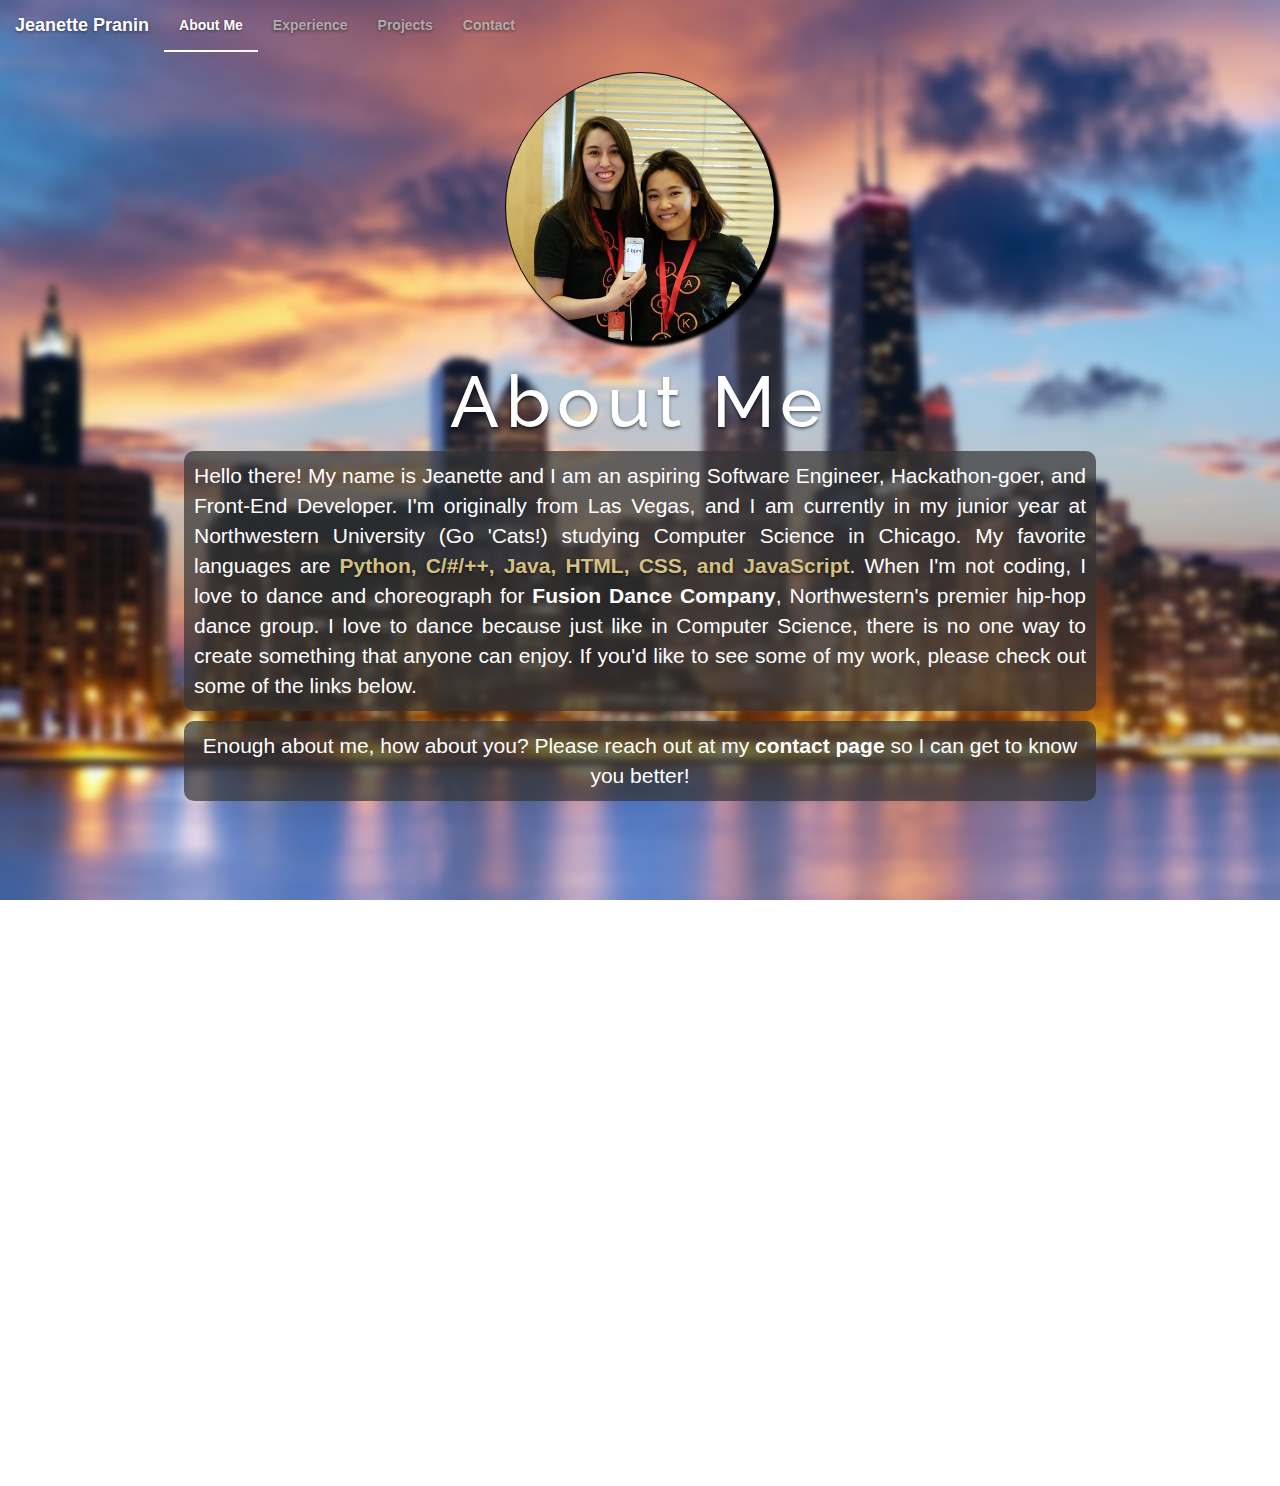
==== about.html @ 945592d2 "fix center spacing" ====
<!DOCTYPE html>
<html lang="en">
  <head>
    <meta charset="utf-8">
    <meta http-equiv="X-UA-Compatible" content="IE=edge">
    <meta name="viewport" content="width=device-width, initial-scale=1">
    <!-- The above 3 meta tags *must* come first in the head; any other head content must come *after* these tags -->
    <meta name="description" content="">
    <meta name="author" content="">
    <link rel="shortcut icon" href="images/tab-icon.png">

    <title>Jeanette Pranin | About Me</title>

    <!-- Bootstrap core CSS -->
    <link href="css/bootstrap.min.css" rel="stylesheet">

    <!-- Custom styles for this template -->
    <link href="general.css" rel="stylesheet">
    <link rel="stylesheet" href="css/animate.css">
    <link href='https://fonts.googleapis.com/css?family=Raleway' rel='stylesheet' type='text/css'>

  </head>
  <style>
  .about-me{
    text-align:justify;
    font-size: 1.5em;
    background-color: rgba(51,51,51,0.7);
    text-shadow:none; border-radius: 10px;
    padding: 10px;
    color:white;
  }
  @media all and (max-height: 700px) and (max-width: 900px) {
    .about-me{
      font-size: 1.2em;
      text-align: center;
    }
  }
  .videoWrapper {
    position: relative;
    padding-bottom: 56.25%; /* 16:9 */
    padding-top: 25px;
    height: 0;
  }
  .videoWrapper iframe {
    position: absolute;
    top: 0;
    left: 0;
    width: 100%;
    height: 100%;
  }


  </style>

  <body>
    <nav class="navbar navbar-default">
      <div class="container-fluid">
        <!-- Brand and toggle get grouped for better mobile display -->
        <div class="navbar-header">
          <button type="button" class="navbar-toggle collapsed" data-toggle="collapse" data-target="#bs-example-navbar-collapse-1" aria-expanded="false">
            <span class="sr-only">Toggle navigation</span>
            <span class="icon-bar"></span>
            <span class="icon-bar"></span>
            <span class="icon-bar"></span>
          </button>
          <a class="navbar-brand" href="index.html">Jeanette Pranin</a>
        </div>

        <!-- Collect the nav links, forms, and other content for toggling -->
        <div class="collapse navbar-collapse" id="bs-example-navbar-collapse-1">
          <ul class="nav navbar-nav">
            <li class="active"><a href="about.html">About Me<span class="sr-only">(current)</span></a></li>
            <li><a href="experience.html">Experience</a></li>
            <li><a href="projects.html">Projects</a></li>
            <li><a href="contact.html">Contact</a></li>
          </ul>
        </div>
      </div>
    </nav>

    <div class="circle-portrait animated rotateIn" style="background-image: url(images/treehacks-portrait.jpeg);"></div>
    <h1>About Me</h1>
    <div class="container">
      <div class="row">
        <div class="col-md-12">
          <center><div style="width:80%">
          <p class="about-me">Hello there! My name is Jeanette and I am an aspiring Software Engineer, Hackathon-goer, and Front-End Developer. I'm originally from Las Vegas, and I am currently in my junior year at Northwestern University (Go 'Cats!) studying Computer Science in Chicago. My favorite languages are <span style="color:#D4C082; text-shadow: 0 1px 3px rgba(0,0,0,.7); font-weight:bold;">Python, C/#/++, Java, HTML, CSS, and JavaScript</span>. When I'm not coding, I love to dance and choreograph for <a href="https://www.youtube.com/user/NUFusionDanceCo"><strong>Fusion Dance Company</strong></a>, Northwestern's premier hip-hop dance group. I love to dance because just like in Computer Science, there is no one way to create something that anyone can enjoy. If you'd like to see some of my work, please check out some of the links below.</p>
          <p class="about-me" style="text-align:center">Enough about me, how about you? Please reach out at my <strong><a href="contact.html">contact page</a></strong> so I can get to know you better!</p>
          </div></center>
        </div>
      </div>
      <div class="row">
        <div class="col-md-6"><div class="videoWrapper"><iframe width="560" height="315" src="https://www.youtube.com/embed/o9azKzVcnFA" frameborder="0" allowfullscreen></iframe></div></div>
        <div class="col-md-6"><div class="videoWrapper"><iframe width="560" height="315" src="https://www.youtube.com/embed/Dv8sLAqg6Uw" frameborder="0" allowfullscreen></iframe></div></div>
      </div>
      <div class="row">
        <div class="col-md-6"><div class="videoWrapper"><iframe width="560" height="315" src="https://www.youtube.com/embed/V71iTxN_OyY" frameborder="0" allowfullscreen></iframe></div></div>
        <div class="col-md-6"><div class="videoWrapper"><iframe width="560" height="315" src="https://www.youtube.com/embed/Ad45G83EJE8" frameborder="0" allowfullscreen></iframe></div></div>
      </div>
    </div>

    <script src="https://ajax.googleapis.com/ajax/libs/jquery/1.11.3/jquery.min.js"></script>
    <script src="js/bootstrap.min.js"></script>
  </body>
</html>
---- general.css ----
body {
  background: url(images/chicago.jpeg) no-repeat center center fixed; 
  -webkit-background-size: cover;
  -moz-background-size: cover;
  -ms-background-size: cover;
  -o-background-size: cover;
  background-size: cover;
  
  color:white;
}

a {
  text-decoration: none;
  color: white;
}

a:hover{
  color:gray;
}

.navbar-brand > img {
  height:100%;
}
/* navbar */
.navbar-default {
    background: transparent;
    border: none;
}
/* title */
.navbar-default .navbar-brand {
    font-weight: bold;
    color: #fff;
    text-shadow: 0 1px 3px rgba(0,0,0,.5);
}
.navbar-default .navbar-brand:hover,
.navbar-default .navbar-brand:focus {
    color: #fff;
}
/* link */
.navbar-default .navbar-nav > li > a {
    color: #CCCCCC; /* for IE */
    color: rgba(204,204,204,.75);
    border-bottom: 2px solid transparent;
    font-weight: bold;
    text-shadow: 0 1px 3px rgba(0,0,0,.5);
}
.navbar-default .navbar-nav > li > a:hover,
.navbar-default .navbar-nav > li > a:focus {
    color: #CCCCCC; /* for IE */
    color: rgba(204,204,204,.75);
    border-bottom-color: #CCCCCC;
    border-bottom-color: rgba(204,204,204,.75);
}
.navbar-default .navbar-nav > .active > a, 
.navbar-default .navbar-nav > .active > a:hover, 
.navbar-default .navbar-nav > .active > a:focus {
    color: white; /* for IE */
    color: rgb(255,255,255);
    border-bottom-color: white;
    border-bottom-color: rgb(255,255,255);
    background-color: transparent;
}

.navbar-default .navbar-nav > .open > a, 
.navbar-default .navbar-nav > .open > a:hover, 
.navbar-default .navbar-nav > .open > a:focus {
    color: white;
    background-color: none;
}
/* caret */
.navbar-default .navbar-nav > .dropdown > a .caret {
    border-top-color: none;
    border-bottom-color: none;
}
.navbar-default .navbar-nav > .dropdown > a:hover .caret,
.navbar-default .navbar-nav > .dropdown > a:focus .caret {
    border-top-color: none;
    border-bottom-color: none;
}
.navbar-default .navbar-nav > .open > a .caret, 
.navbar-default .navbar-nav > .open > a:hover .caret, 
.navbar-default .navbar-nav > .open > a:focus .caret {
    border-top-color: none;
    border-bottom-color: none;
}
/* mobile version */
.navbar-default .navbar-toggle {
    border-color: none;
}
.navbar-default .navbar-toggle:hover,
.navbar-default .navbar-toggle:focus {
    color: white;
    background-color: rgba(255,255,255,.75);

}
.navbar-default .navbar-toggle .icon-bar {
    background-color: none;
}
@media (max-width: 767px) {
    .navbar-default .navbar-nav .open .dropdown-menu > li > a {
        color: #CCCCCC; /* for IE */
        color: rgba(204,204,204,.75);

    }
    .navbar-default .navbar-nav .open .dropdown-menu > li > a:hover,
    .navbar-default .navbar-nav .open .dropdown-menu > li > a:focus {
        color: white; /* for IE */
        color: rgba(255,255,255,.75);
    }
    .navbar-default .navbar-nav > li > a:hover,
    .navbar-default .navbar-nav > li > a:focus {
        color: #CCCCCC; /* for IE */
        color: rgba(204,204,204,.75);
    }
}



  .circle-portrait {
    width: 12vw;
    height: 12vw;
    border-radius:6vw;
    background-color: #333;
    background-size: 100%;
    box-shadow: 5px 5px 3px black;
    border: 1px solid black;
    margin-left: auto;
    margin-right: auto;
  }
  h1 {
    text-align:center;
    color: white;
    text-shadow: 0 2px 3px rgba(0,0,0,.5);
    font-family: Raleway;
    letter-spacing: 0.5vw;
    font-size: 3vw;
  }
  /* iPhone 4 and smaller */
  /* Portrait */
  @media all and (max-width: 374px) and (max-height: 567px) {
    .circle-portrait {
      width: 35vw;
      height: 35vw;
      border-radius: 17.5vw;
    }
    h1 {
      font-size: 8.5vw;
    }
  }
  /* Landscape */
  @media all and (max-height: 374px) and (max-width: 567px) {
    .circle-portrait {
      width: 30vh;
      height: 30vh;
      border-radius: 15vh;
    }
    h1 {
      font-size: 8vh;
    }
  }
  /* iPhone 5 and smaller */
  /* Portrait */
  @media all and (max-width: 413px) and (max-height: 735px) {
    .circle-portrait {
      width: 40vw;
      height: 40vw;
      border-radius: 20vw;
    }
    h1 {
      font-size: 9vw;
    }
  }
  /* Landscape */
  @media all and (max-height: 413px) and (max-width: 735px) {
    .circle-portrait {
      width: 30vh;
      height: 30vh;
      border-radius: 15vh;
    }
    h1 {
      font-size: 8vh;
    }
  }
  //* iPhone 5 and smaller */
  /* Portrait */
  @media all and (max-width: 413px) and (max-height: 735px) {
    .circle-portrait {
      width: 40vw;
      height: 40vw;
      border-radius: 20vw;
    }
    h1 {
      font-size: 9vw;
    }
  }
  /* Landscape */
  @media all and (max-height: 413px) and (max-width: 735px) {
    .circle-portrait {
      width: 30vh;
      height: 30vh;
      border-radius: 15vh;
    }
    h1 {
      font-size: 8vh;
    }
  }
  /* iPhone 6+ smaller */
  /* Portrait */
  @media all and (max-width: 500px) and (max-height: 900px) {
    .circle-portrait {
      width: 40vw;
      height: 40vw;
      border-radius: 20vw;
    }
    h1 {
      font-size: 9vw;
    }
    .navbar-default .navbar-brand {
        font-size: 5vw;
    }
    .navbar-default .navbar-nav > li > a {
        font-size: 5vw;
    }
  }
  /* Landscape */
  @media all and (max-height: 500px) and (max-width: 900px) {
    .circle-portrait {
      width: 30vh;
      height: 30vh;
      border-radius: 15vh;
    }
    h1 {
      font-size: 8vh;
    }
  }
  @media all and (min-width: 500px) and (max-width: 1300px) {
    .circle-portrait {
      width: 30vh;
      height: 30vh;
      border-radius: 15vh;
    }
    h1 {
      font-size: 8vh;
    }
  }
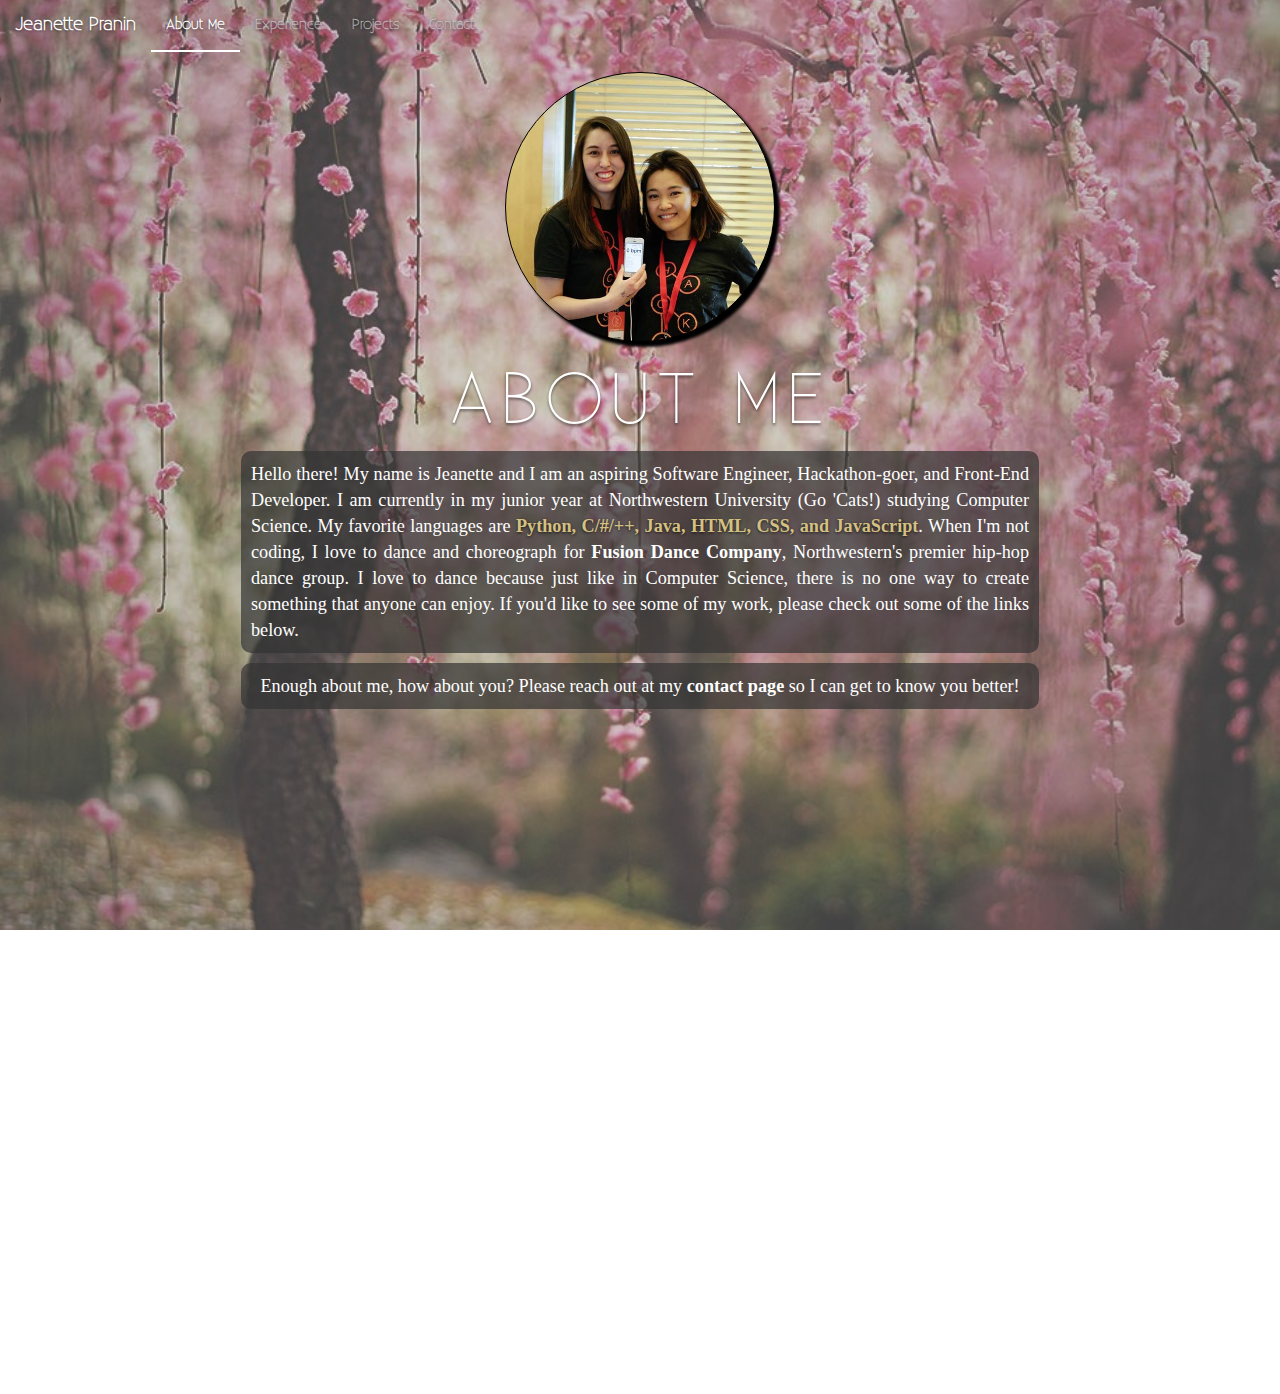
==== commit 66991736: "change background and font family" ====
--- a/about.html
+++ b/about.html
@@ -23,16 +23,17 @@
   <style>
   .about-me{
     text-align:justify;
-    font-size: 1.5em;
+    font-size: 1.3em;
     background-color: rgba(51,51,51,0.7);
-    text-shadow:none; border-radius: 10px;
+    text-shadow:none;
+    border-radius: 10px;
     padding: 10px;
     color:white;
+    font-family: Avenir;
   }
   @media all and (max-height: 700px) and (max-width: 900px) {
     .about-me{
       font-size: 1.2em;
-      text-align: center;
     }
   }
   .videoWrapper {
@@ -79,12 +80,12 @@
     </nav>
 
     <div class="circle-portrait animated rotateIn" style="background-image: url(images/treehacks-portrait.jpeg);"></div>
-    <h1>About Me</h1>
+    <h1>ABOUT ME</h1>
     <div class="container">
       <div class="row">
         <div class="col-md-12">
-          <center><div style="width:80%">
-          <p class="about-me">Hello there! My name is Jeanette and I am an aspiring Software Engineer, Hackathon-goer, and Front-End Developer. I'm originally from Las Vegas, and I am currently in my junior year at Northwestern University (Go 'Cats!) studying Computer Science in Chicago. My favorite languages are <span style="color:#D4C082; text-shadow: 0 1px 3px rgba(0,0,0,.7); font-weight:bold;">Python, C/#/++, Java, HTML, CSS, and JavaScript</span>. When I'm not coding, I love to dance and choreograph for <a href="https://www.youtube.com/user/NUFusionDanceCo"><strong>Fusion Dance Company</strong></a>, Northwestern's premier hip-hop dance group. I love to dance because just like in Computer Science, there is no one way to create something that anyone can enjoy. If you'd like to see some of my work, please check out some of the links below.</p>
+          <center><div style="width:70%">
+          <p class="about-me">Hello there! My name is Jeanette and I am an aspiring Software Engineer, Hackathon-goer, and Front-End Developer. I am currently in my junior year at Northwestern University (Go 'Cats!) studying Computer Science. My favorite languages are <span style="color:#D4C082; text-shadow: 0 1px 3px rgba(0,0,0,.7); font-weight:bold;">Python, C/#/++, Java, HTML, CSS, and JavaScript</span>. When I'm not coding, I love to dance and choreograph for <a href="https://www.youtube.com/user/NUFusionDanceCo"><strong>Fusion Dance Company</strong></a>, Northwestern's premier hip-hop dance group. I love to dance because just like in Computer Science, there is no one way to create something that anyone can enjoy. If you'd like to see some of my work, please check out some of the links below.</p>
           <p class="about-me" style="text-align:center">Enough about me, how about you? Please reach out at my <strong><a href="contact.html">contact page</a></strong> so I can get to know you better!</p>
           </div></center>
         </div>
--- a/general.css
+++ b/general.css
@@ -1,5 +1,5 @@
 body {
-  background: url(images/chicago.jpeg) no-repeat center center fixed; 
+  background: url(images/cherry-blossom.jpeg) no-repeat center center fixed; 
   -webkit-background-size: cover;
   -moz-background-size: cover;
   -ms-background-size: cover;
@@ -7,6 +7,12 @@
   background-size: cover;
   
   color:white;
+  font-family: Avenir;
+}
+
+@font-face {
+    font-family: existence;
+    src: url(fonts/Existence-Light.otf);
 }
 
 a {
@@ -16,6 +22,10 @@
 
 a:hover{
   color:gray;
+}
+
+.navbar {
+  font-family: existence;
 }
 
 .navbar-brand > img {
@@ -131,7 +141,7 @@
     text-align:center;
     color: white;
     text-shadow: 0 2px 3px rgba(0,0,0,.5);
-    font-family: Raleway;
+    font-family: existence;
     letter-spacing: 0.5vw;
     font-size: 3vw;
   }
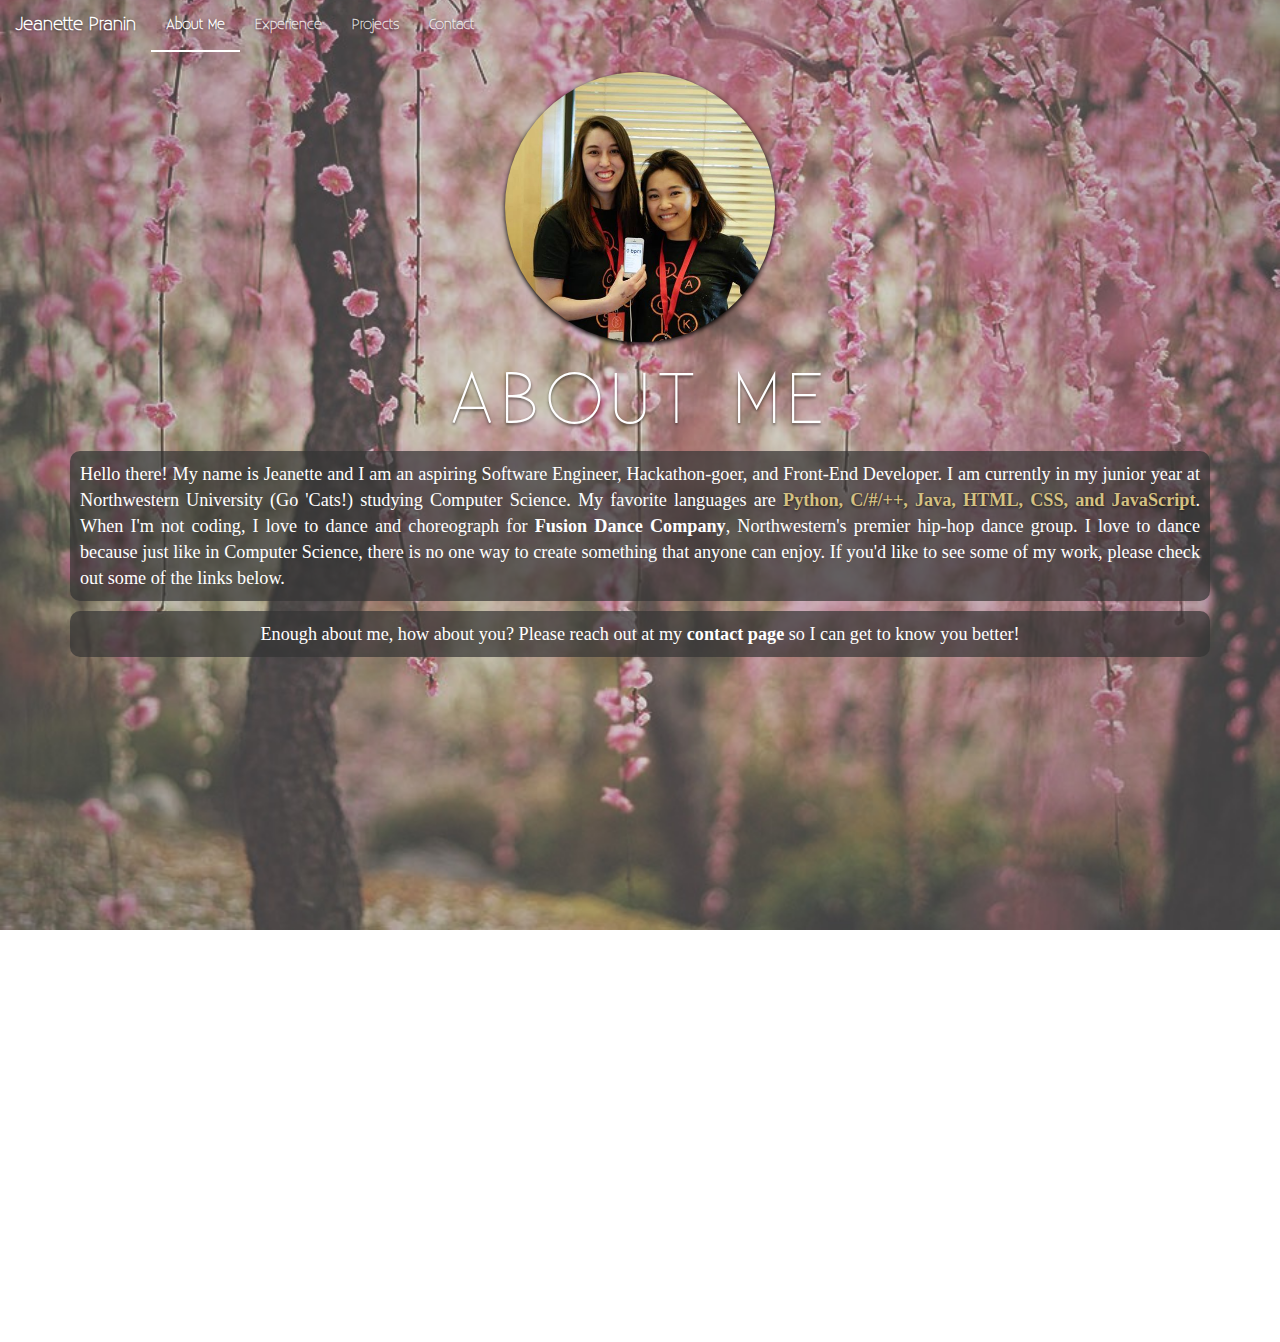
==== commit 9fa9e809: "change padding on about" ====
--- a/about.html
+++ b/about.html
@@ -84,10 +84,8 @@
     <div class="container">
       <div class="row">
         <div class="col-md-12">
-          <center><div style="width:70%">
           <p class="about-me">Hello there! My name is Jeanette and I am an aspiring Software Engineer, Hackathon-goer, and Front-End Developer. I am currently in my junior year at Northwestern University (Go 'Cats!) studying Computer Science. My favorite languages are <span style="color:#D4C082; text-shadow: 0 1px 3px rgba(0,0,0,.7); font-weight:bold;">Python, C/#/++, Java, HTML, CSS, and JavaScript</span>. When I'm not coding, I love to dance and choreograph for <a href="https://www.youtube.com/user/NUFusionDanceCo"><strong>Fusion Dance Company</strong></a>, Northwestern's premier hip-hop dance group. I love to dance because just like in Computer Science, there is no one way to create something that anyone can enjoy. If you'd like to see some of my work, please check out some of the links below.</p>
           <p class="about-me" style="text-align:center">Enough about me, how about you? Please reach out at my <strong><a href="contact.html">contact page</a></strong> so I can get to know you better!</p>
-          </div></center>
         </div>
       </div>
       <div class="row">
--- a/general.css
+++ b/general.css
@@ -48,18 +48,18 @@
 }
 /* link */
 .navbar-default .navbar-nav > li > a {
-    color: #CCCCCC; /* for IE */
-    color: rgba(204,204,204,.75);
+    color: white; /* for IE */
+    color: rgba(255,255,255,.8);
     border-bottom: 2px solid transparent;
     font-weight: bold;
     text-shadow: 0 1px 3px rgba(0,0,0,.5);
 }
 .navbar-default .navbar-nav > li > a:hover,
 .navbar-default .navbar-nav > li > a:focus {
-    color: #CCCCCC; /* for IE */
-    color: rgba(204,204,204,.75);
-    border-bottom-color: #CCCCCC;
-    border-bottom-color: rgba(204,204,204,.75);
+    color: white;
+    color: rgba(255,255,255,.8);
+    border-bottom-color: white;
+    border-bottom-color: rgba(255,255,255,.8);
 }
 .navbar-default .navbar-nav > .active > a, 
 .navbar-default .navbar-nav > .active > a:hover, 
@@ -132,8 +132,7 @@
     border-radius:6vw;
     background-color: #333;
     background-size: 100%;
-    box-shadow: 5px 5px 3px black;
-    border: 1px solid black;
+    box-shadow: 0px 2px 5px black;
     margin-left: auto;
     margin-right: auto;
   }
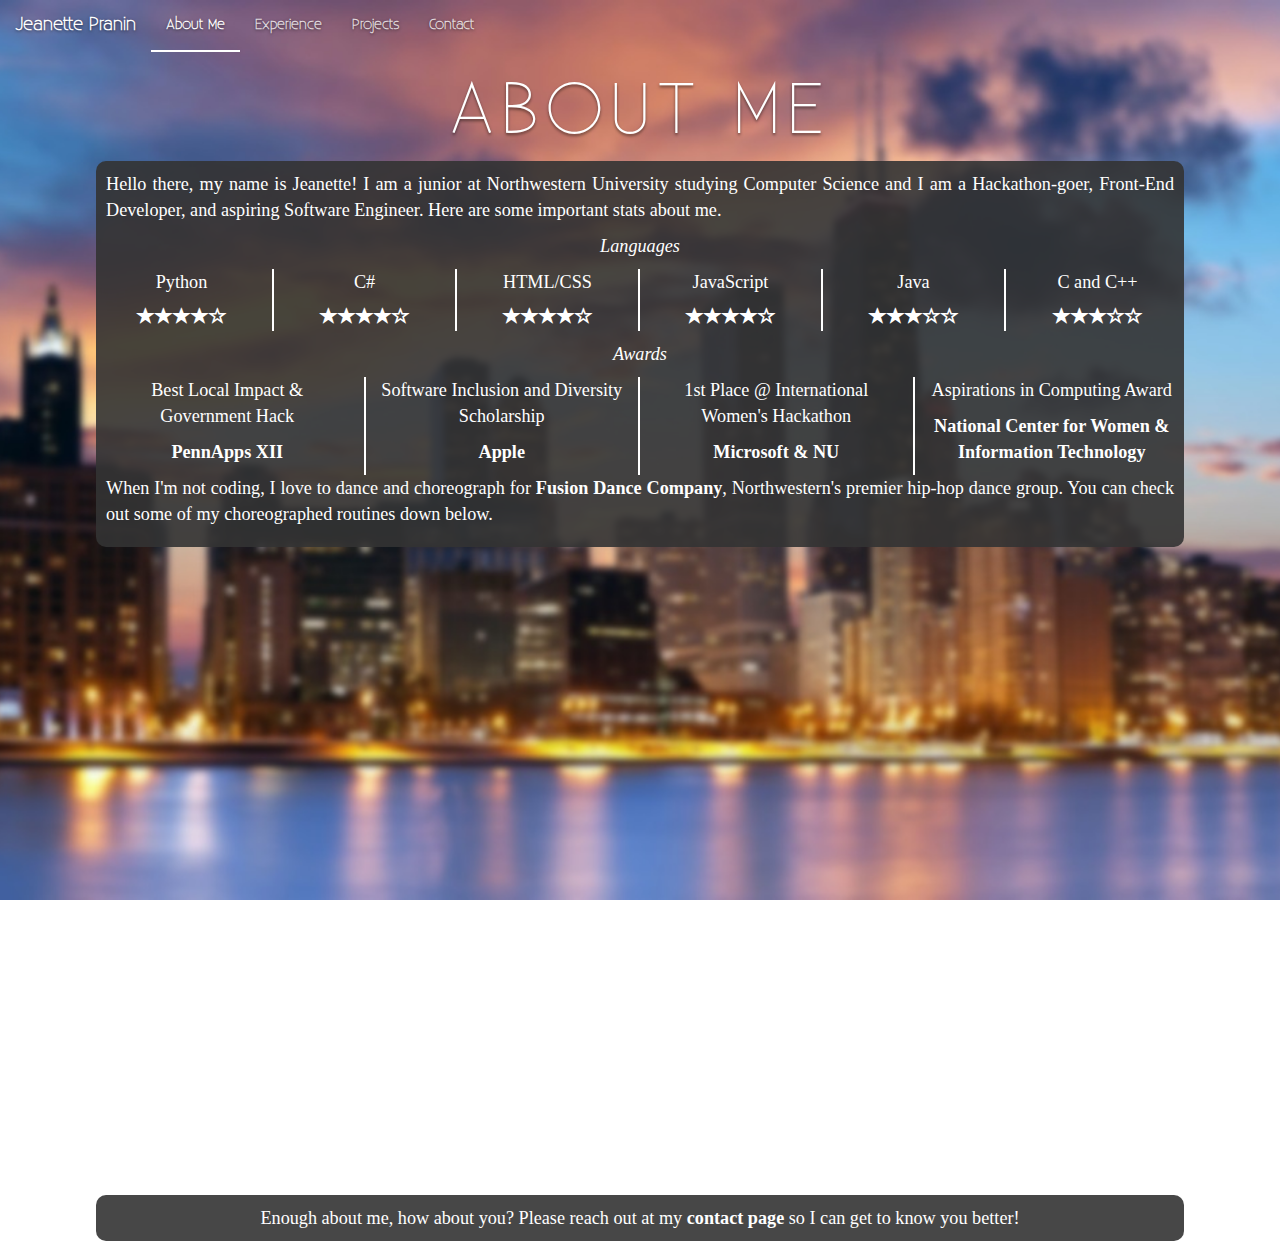
==== commit ac80a062: "change about me section" ====
--- a/about.html
+++ b/about.html
@@ -24,12 +24,13 @@
   .about-me{
     text-align:justify;
     font-size: 1.3em;
-    background-color: rgba(51,51,51,0.7);
+    background-color: rgba(51,51,51,0.9);
     text-shadow:none;
     border-radius: 10px;
     padding: 10px;
     color:white;
     font-family: Avenir;
+    text-align:justify;
   }
   @media all and (max-height: 700px) and (max-width: 900px) {
     .about-me{
@@ -49,12 +50,15 @@
     width: 100%;
     height: 100%;
   }
+  .border-right{
+    border-right: 2px solid white;
+  }
 
 
   </style>
 
   <body>
-    <nav class="navbar navbar-default">
+    <nav class="navbar navbar-default animated fadeIn">
       <div class="container-fluid">
         <!-- Brand and toggle get grouped for better mobile display -->
         <div class="navbar-header">
@@ -79,15 +83,34 @@
       </div>
     </nav>
 
-    <div class="circle-portrait animated rotateIn" style="background-image: url(images/treehacks-portrait.jpeg);"></div>
+    <!-- <div class="circle-portrait animated rotateIn" style="background-image: url(images/treehacks-portrait.jpeg);"></div> -->
     <h1>ABOUT ME</h1>
-    <div class="container">
+    <div class="container animated fadeInUp" style="width:85%">
       <div class="row">
-        <div class="col-md-12">
-          <p class="about-me">Hello there! My name is Jeanette and I am an aspiring Software Engineer, Hackathon-goer, and Front-End Developer. I am currently in my junior year at Northwestern University (Go 'Cats!) studying Computer Science. My favorite languages are <span style="color:#D4C082; text-shadow: 0 1px 3px rgba(0,0,0,.7); font-weight:bold;">Python, C/#/++, Java, HTML, CSS, and JavaScript</span>. When I'm not coding, I love to dance and choreograph for <a href="https://www.youtube.com/user/NUFusionDanceCo"><strong>Fusion Dance Company</strong></a>, Northwestern's premier hip-hop dance group. I love to dance because just like in Computer Science, there is no one way to create something that anyone can enjoy. If you'd like to see some of my work, please check out some of the links below.</p>
-          <p class="about-me" style="text-align:center">Enough about me, how about you? Please reach out at my <strong><a href="contact.html">contact page</a></strong> so I can get to know you better!</p>
+        <div class="col-md-12 about-me">
+          <p>Hello there, my name is Jeanette! I am a junior at Northwestern University studying Computer Science and I am a Hackathon-goer, Front-End Developer, and aspiring Software Engineer. Here are some important stats about me. </p>
+          <p><center><em>Languages</em></center></p>
+          <div class="row">
+            <div class="col-xs-4 col-sm-2 border-right"><center><p>Python</p><span class="glyphicon glyphicon-star"></span><span class="glyphicon glyphicon-star"></span><span class="glyphicon glyphicon-star"></span><span class="glyphicon glyphicon-star"></span><span class="glyphicon glyphicon-star-empty"></span></center></div>
+            <div class="col-xs-4 col-sm-2 border-right"><center><p>C#</p><span class="glyphicon glyphicon-star"></span><span class="glyphicon glyphicon-star"></span><span class="glyphicon glyphicon-star"></span><span class="glyphicon glyphicon-star"></span><span class="glyphicon glyphicon-star-empty"></span></center></div>
+            <div class="col-xs-4 col-sm-2 border-right"><center><p>HTML/CSS</p><span class="glyphicon glyphicon-star"></span><span class="glyphicon glyphicon-star"></span><span class="glyphicon glyphicon-star"></span><span class="glyphicon glyphicon-star"></span><span class="glyphicon glyphicon-star-empty"></span></center></div>
+            <div class="col-xs-4 col-sm-2 border-right"><center><p>JavaScript</p><span class="glyphicon glyphicon-star"></span><span class="glyphicon glyphicon-star"></span><span class="glyphicon glyphicon-star"></span><span class="glyphicon glyphicon-star"></span><span class="glyphicon glyphicon-star-empty"></span></center></div>
+            <div class="col-xs-4 col-sm-2 border-right"><center><p>Java</p><span class="glyphicon glyphicon-star"></span><span class="glyphicon glyphicon-star"></span><span class="glyphicon glyphicon-star"></span><span class="glyphicon glyphicon-star-empty"></span><span class="glyphicon glyphicon-star-empty"></span></center></div>
+            <div class="col-xs-4 col-sm-2"><center><p>C and C++</p><span class="glyphicon glyphicon-star"></span><span class="glyphicon glyphicon-star"></span><span class="glyphicon glyphicon-star"></span><span class="glyphicon glyphicon-star-empty"></span><span class="glyphicon glyphicon-star-empty"></span></center></div>
+          </div>
+          <p><center><em>Awards</em></center></p>
+          <div class="row">
+            <div class="col-xs-6 col-sm-3 border-right"><center><p>Best Local Impact &amp; Government Hack</p><p><strong>PennApps XII</strong></p></div>
+            <div class="col-xs-6 col-sm-3 border-right"><center><p>Software Inclusion and Diversity Scholarship</p><p><strong>Apple</strong></p></div>
+            <div class="col-xs-6 col-sm-3 border-right"><center><p>1st Place @ International Women's Hackathon</p><p><strong>Microsoft &amp; NU</strong></p></div>
+            <div class="col-xs-6 col-sm-3"><center><p>Aspirations in Computing Award</p><p><strong>National Center for Women &amp; Information Technology</strong></p></div>
+          </div>
+          <p>When I'm not coding, I love to dance and choreograph for <a href="https://www.youtube.com/user/NUFusionDanceCo"><strong>Fusion Dance Company</strong></a>, Northwestern's premier hip-hop dance group. You can check out some of my choreographed routines down below.</p>
+          <!-- <p class="about-me">Hello there! My name is Jeanette and I am an aspiring Software Engineer, Hackathon-goer, and Front-End Developer. I am currently in my junior year at Northwestern University (Go 'Cats!) studying Computer Science. My favorite languages are <span style="color:#D4C082; text-shadow: 0 1px 3px rgba(0,0,0,.7); font-weight:bold;">Python, C/#/++, Java, HTML, CSS, and JavaScript</span>. When I'm not coding, I love to dance and choreograph for <a href="https://www.youtube.com/user/NUFusionDanceCo"><strong>Fusion Dance Company</strong></a>, Northwestern's premier hip-hop dance group. I love to dance because just like in Computer Science, there is no one way to create something that anyone can enjoy. If you'd like to see some of my work, please check out some of the links below.</p>
+          <p class="about-me" style="text-align:center">Enough about me, how about you? Please reach out at my <strong><a href="contact.html">contact page</a></strong> so I can get to know you better!</p> -->
         </div>
       </div>
+      <p></p>
       <div class="row">
         <div class="col-md-6"><div class="videoWrapper"><iframe width="560" height="315" src="https://www.youtube.com/embed/o9azKzVcnFA" frameborder="0" allowfullscreen></iframe></div></div>
         <div class="col-md-6"><div class="videoWrapper"><iframe width="560" height="315" src="https://www.youtube.com/embed/Dv8sLAqg6Uw" frameborder="0" allowfullscreen></iframe></div></div>
@@ -97,6 +120,8 @@
         <div class="col-md-6"><div class="videoWrapper"><iframe width="560" height="315" src="https://www.youtube.com/embed/Ad45G83EJE8" frameborder="0" allowfullscreen></iframe></div></div>
       </div>
     </div>
+    <p></p>
+    <center><p class="about-me" style="text-align:center; width: 85%">Enough about me, how about you? Please reach out at my <strong><a href="contact.html">contact page</a></strong> so I can get to know you better!</p></center>
 
     <script src="https://ajax.googleapis.com/ajax/libs/jquery/1.11.3/jquery.min.js"></script>
     <script src="js/bootstrap.min.js"></script>
--- a/general.css
+++ b/general.css
@@ -1,5 +1,5 @@
 body {
-  background: url(images/cherry-blossom.jpeg) no-repeat center center fixed; 
+  background: url(images/chicago.jpeg) no-repeat center center fixed; 
   -webkit-background-size: cover;
   -moz-background-size: cover;
   -ms-background-size: cover;
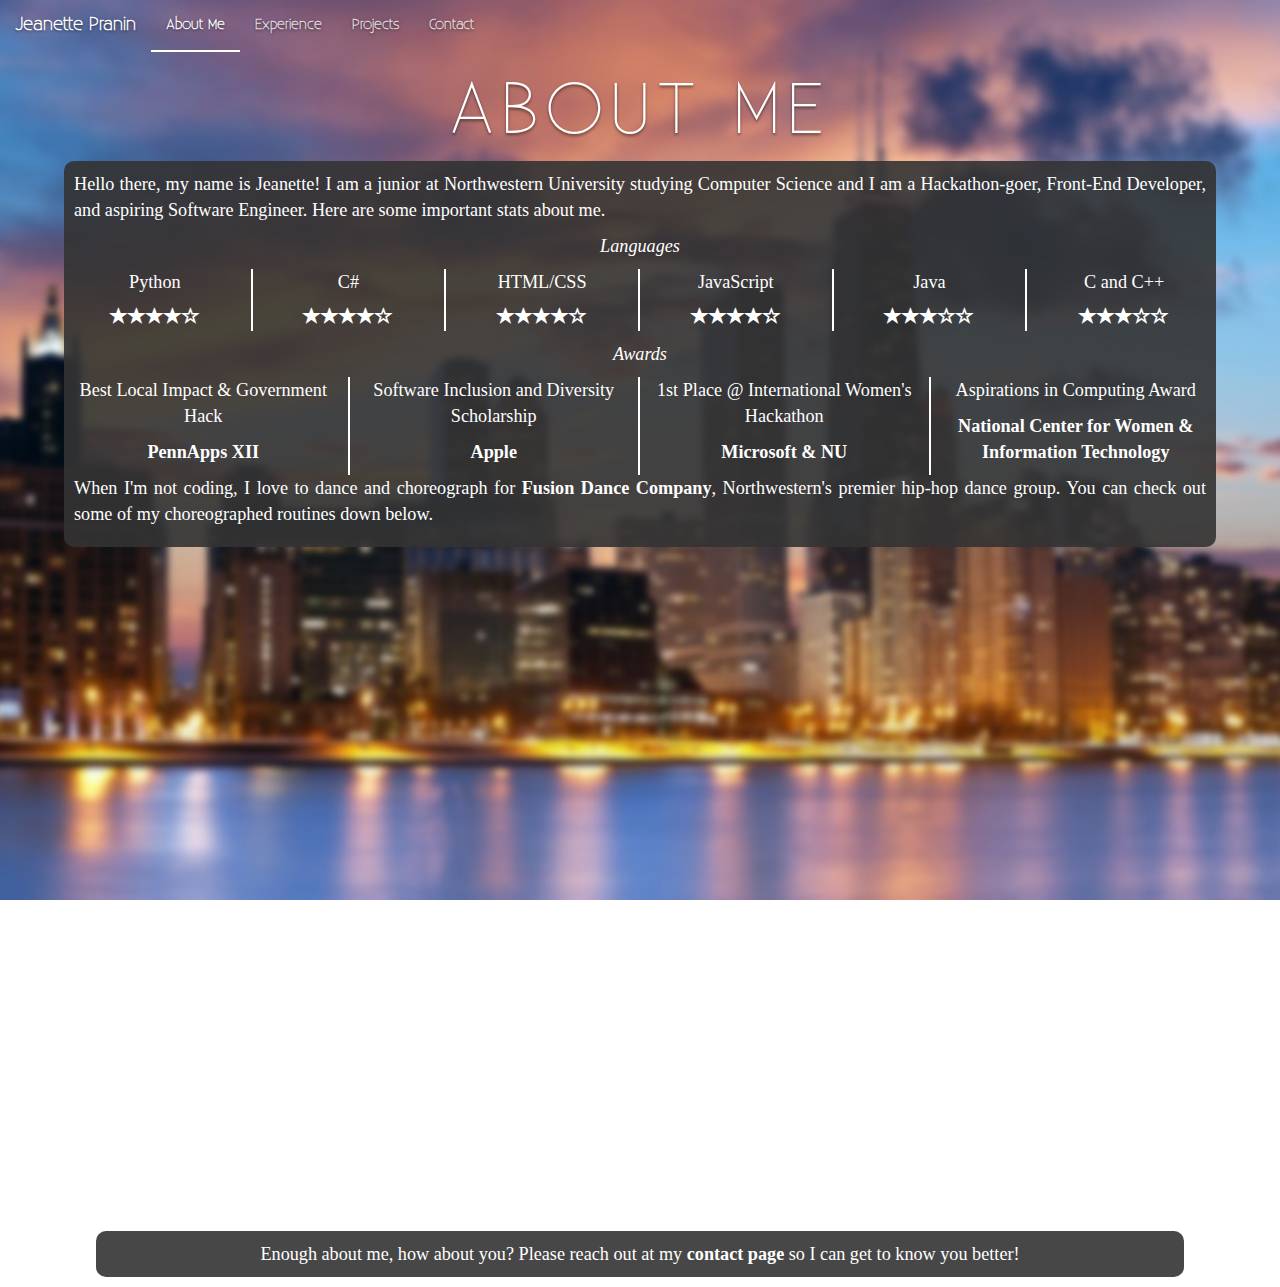
==== commit e1b79234: "change padding on about me" ====
--- a/about.html
+++ b/about.html
@@ -85,7 +85,7 @@
 
     <!-- <div class="circle-portrait animated rotateIn" style="background-image: url(images/treehacks-portrait.jpeg);"></div> -->
     <h1>ABOUT ME</h1>
-    <div class="container animated fadeInUp" style="width:85%">
+    <div class="container animated fadeInUp" style="width:90%">
       <div class="row">
         <div class="col-md-12 about-me">
           <p>Hello there, my name is Jeanette! I am a junior at Northwestern University studying Computer Science and I am a Hackathon-goer, Front-End Developer, and aspiring Software Engineer. Here are some important stats about me. </p>
